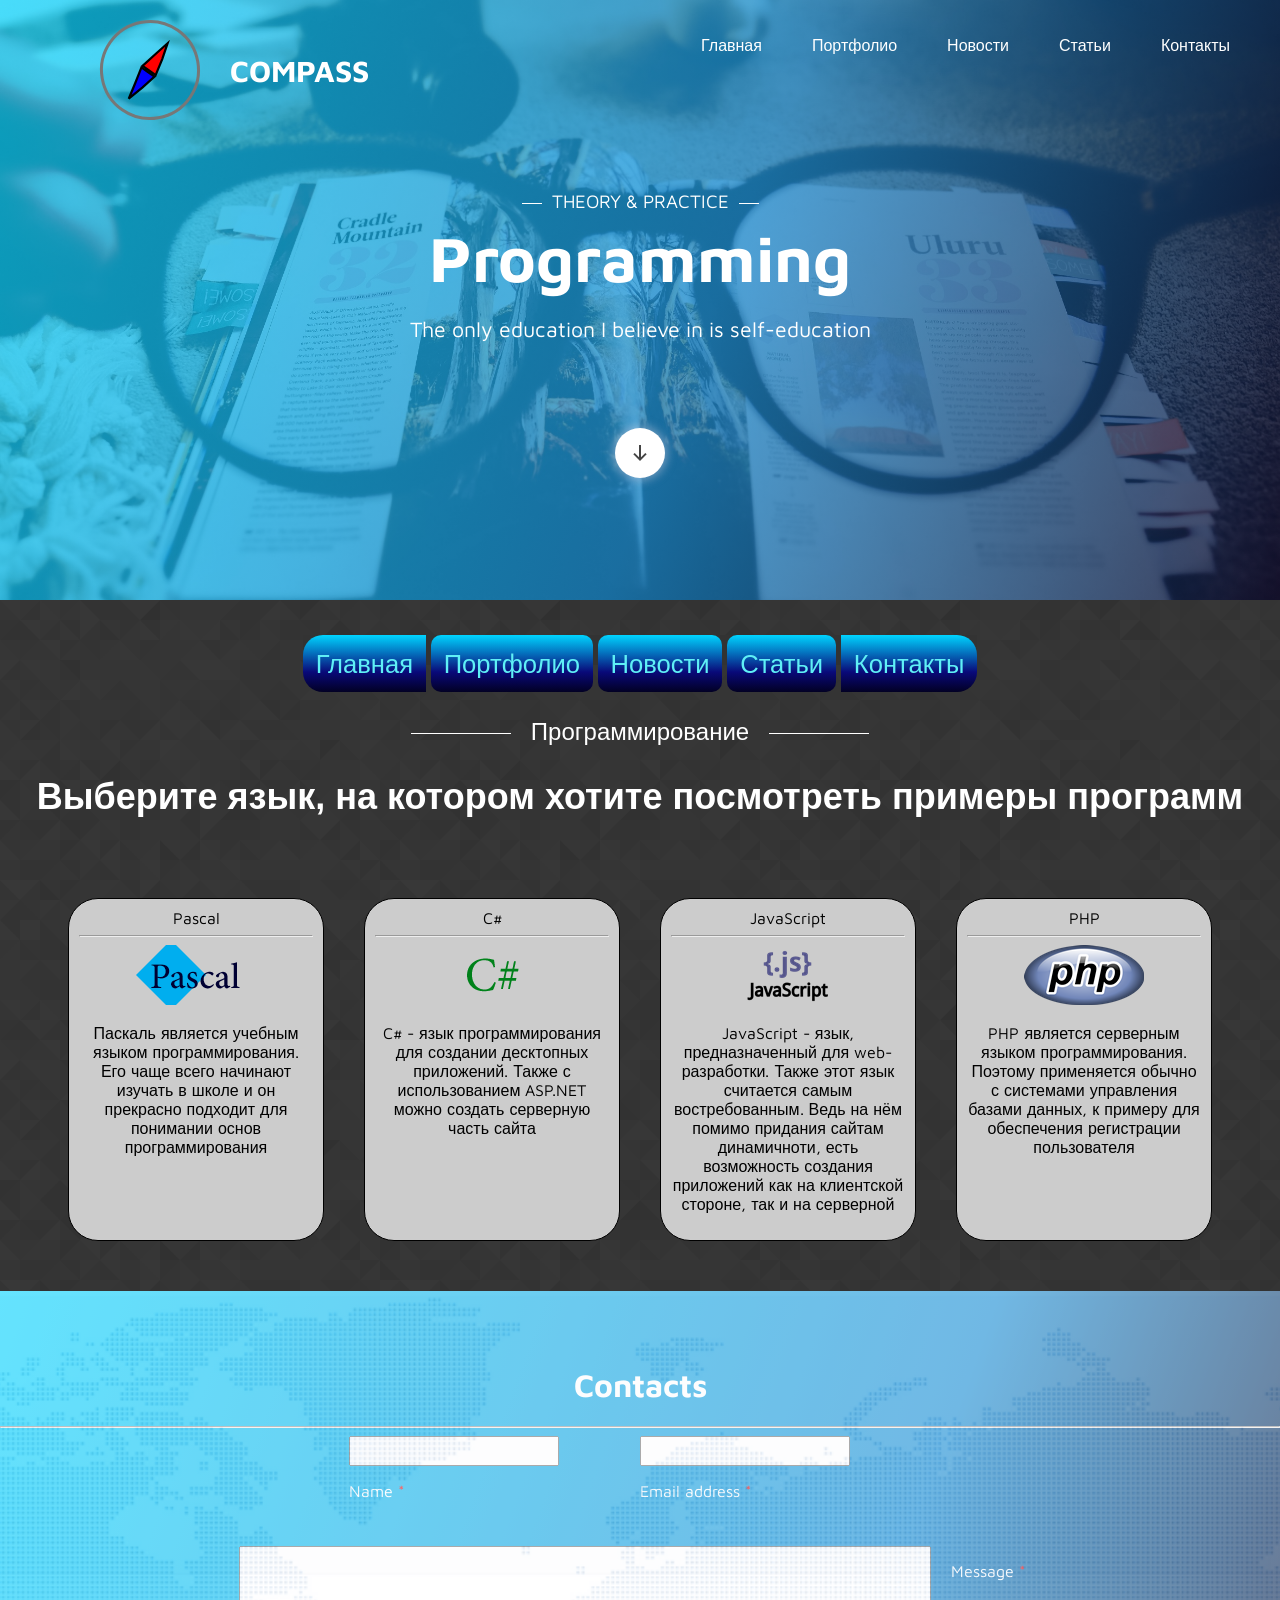
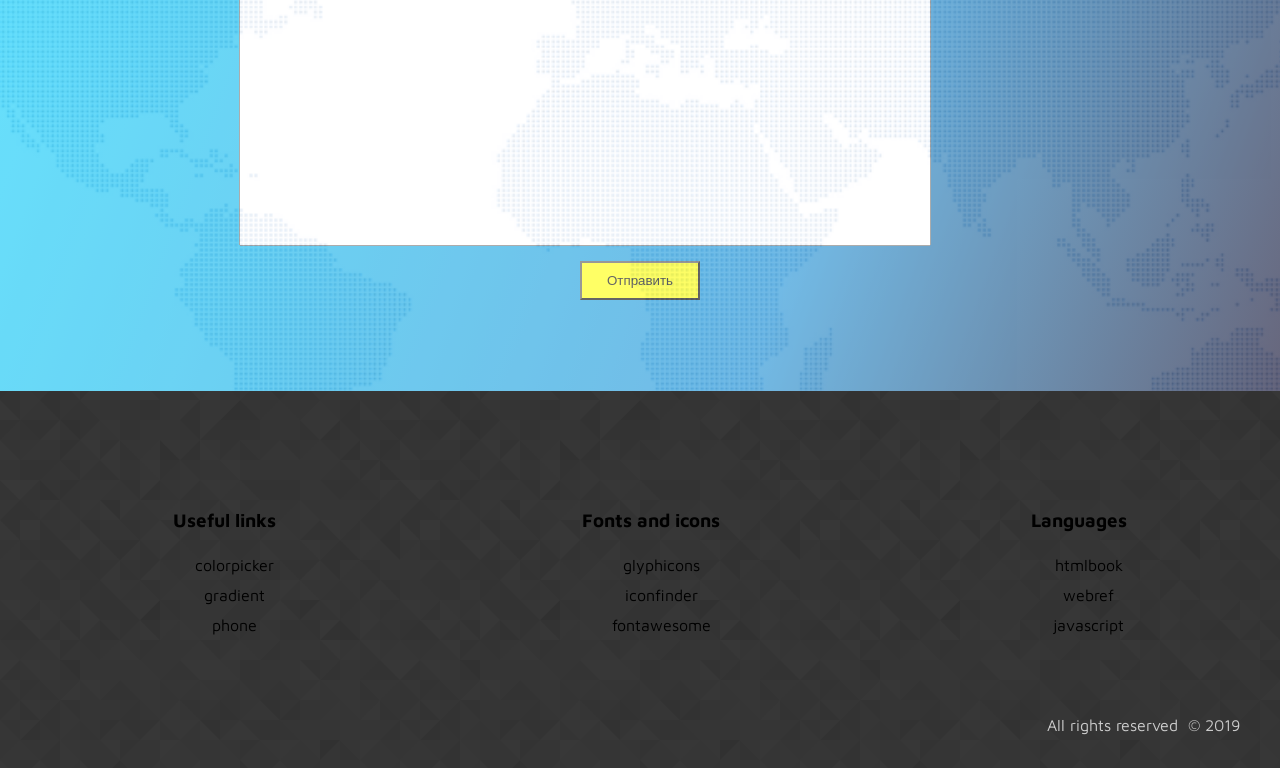
==== index.html @ 2bb732b9 "msg" ====
<!DOCTYPE html>
<html lang="ru">
<head>
    <meta charset="UTF-8">
    <title>Программирование</title>
	<meta http-equiv="X-UA-Compatible" content="IE=edge">
	<meta name="viewport" content="width=device-width">
	
	<link href="https://fonts.googleapis.com/css?family=Maven+Pro:400,500,700,900" rel="stylesheet">
	
	<link rel="shortcut icon" href="imgs/mycomputer.png" type="image/png">
    
	<link rel="stylesheet" href="styles/style.css" type="text/css">	
	<link rel="stylesheet" href="styles/header.css">   
  
</head>

<body>

<div class="headerimg">					
			<div class="headerimg-overlay"></div>		
			<header class="header1">
				<div class="misocial">
					<svg id="compas" xmlns="http://www.w3.org/2000/svg" xml:space="preserve" 
						width="100px" height="100px" version="1.1" 
						style="shape-rendering:geometricPrecision; text-rendering:geometricPrecision; 
						image-rendering:optimizeQuality; fill-rule:evenodd; clip-rule:evenodd"
						viewBox="0 0 100 90"
						 xmlns:xlink="http://www.w3.org/1999/xlink">
						 <defs>
						  <style type="text/css">
						   <![CDATA[
							.str0 {stroke:black;stroke-width:2.36222}
							.fil1 {fill:blue}
							.fil0 {fill:red}
						   ]]>
						  </style>
						 </defs>
						 <g id="Слой_x0020_1">
						  <metadata id="CorelCorpID_0Corel-Layer"/>
						  <polygon class="fil0 str0" points="49,11 54,28 58,46 49,46 41,46 45,28 "/>
						  <polygon class="fil1 str0" points="49,83 45,65 41,48 49,48 58,48 54,65 "/>
						 </g>
					</svg>
					<p>COMPASS</p>
				</div>	

				<div class="menu">							
						<ul>
							<li><a href="#" class="menu-link">Главная</a></li>
							<li><a href="#" class="menu-link">Портфолио</a></li>
							<li><a href="#" class="menu-link">Новости</a></li>
							<li><a href="#" class="menu-link">Статьи</a></li>
							<li><a href="#" class="menu-link">Контакты</a></li>						
						</ul>					
				</div>
			</header>	
			<div class="headerimg-text">
				<span>THEORY & PRACTICE</span>
				<h1>Programming</h1>
				<p>The only education I believe in is self-education</p>
			</div>
			<a href="#" class="headerimg-arrow">
				<div class="arrow-down">
					<svg xmlns="http://www.w3.org/2000/svg" xmlns:xlink="http://www.w3.org/1999/xlink" 
						x="0px" y="0px" width="16px" height="16px" viewBox="0 0 16 16">
						<g><polygon fill="#444444" points="14.7,9.3 13.3,7.9 9,12.2 9,0 7,0 7,12.2 2.7,7.9 1.3,9.3 8,16 "/></g>
					</svg>
				</div>
			</a>		
</div>	
	
<header class="header2">
    <input type="checkbox" id="menu-checkbox" />
    <nav role="navigation">
      <label for="menu-checkbox" class="toggle-button" data-open="Menu" data-close="Close" onclick></label>
      <ul class="main-menu">
        <li><a href="#" id="first">Главная</a></li>
        <li><a href="#">Портфолио</a></li>
        <li><a href="#">Новости</a></li>
        <li><a href="#">Статьи</a></li>
        <li><a href="#" id="last">Контакты</a></li>
      </ul>
    </nav>
</header>

<br>

<div class="sel_plan">		
	<span>Программирование</span><br>
	<h2>Выберите язык, на котором хотите посмотреть примеры программ</h2>
</div>

<div id="lang_pr">		
	<div class="col4">Pascal<hr>
		<img src = "imgs/pascal.png"/>
		<p>Паскаль является учебным языком программирования. 
		Его чаще всего начинают изучать в школе и он 
		прекрасно подходит для понимании основ программирования</p>			
	</div>
	<div class="col4">C#<hr>
		<img src = "imgs/csharp.png"/>
		<p>C# - язык программирования для создании десктопных приложений. 
		Также с использованием ASP.NET можно создать серверную часть сайта</p>	
	</div>
	<div class="col4 js">JavaScript<hr>
		<img src = "imgs/javascript.png"/>
		<p>JavaScript - язык, предназначенный для web-разработки. Также этот язык
		считается самым востребованным. Ведь на нём помимо придания сайтам динамичноти,
		есть возможность создания приложений как на клиентской стороне, так и на серверной</p>	
	</div>			
	<div class="col4">PHP<hr>
		<img src = "imgs/php.png"/>
		<p>PHP является серверным языком программирования. Поэтому применяется обычно с
		системами управления базами данных, к примеру для обеспечения регистрации пользователя</p>	
	</div>	
</div>

<div class="main">
		<div class="gradient_upfooter">
			<br><br><br><h1 style="text-align: center;">Contacts</h1>
			<hr>
			<div class="form">
				<form name="form_reverse" method="post">
					<input type="hidden" name="project_name" value="Программирование">
					<input type="hidden" name="admin_email" value="gabdulkhanov.lenar@mail.ru">
					<input type="hidden" name="form_subject" value="Техподдержка от сайта">				
				
					<div class="contact">
						<div id="byname"><input type="text" name="name" required>
						<p>Name <span class="red">*</span></p></div>
						<div id="byaddress"><input type="text" name="email" required>
						<p>Email address <span class="red">*</span></p></div>
					</div>	
					<div class="txt">								
						<textarea id="msg" name="message" required></textarea><br>
						<p>Message <span class="red">*</span></p>	
					</div>
					<div class="submit">
						<input type="submit" value="Отправить">						
					</div>
				</form>
			</div>
		</div>			
</div>	

<footer>		
	<div class="footer_wrap">			
			<div class="col3">
				<h3>Useful links</h3>
				<ul class="menu_footer">
					<li><a href="http://colorpicker.me">colorpicker</a></li>
					<li><a href="https://cssgradient.io">gradient</a></li>
					<li><a href="https://www.toptal.com/designers/subtlepatterns/">phone</a></li>						
				</ul>
			</div>
			<div class="col3">
				<h3>Fonts and icons</h3>
				<ul class="menu_footer">
					<li><a href="https://www.glyphicons.com">glyphicons</a></li>
					<li><a href="https://www.iconfinder.com">iconfinder</a></li>						
					<li><a href="http://fontawesome.ru">fontawesome</a></li>
				</ul>
			</div>
			<div class="col3">
				<h3>Languages</h3>
				<ul class="menu_footer">
					<li><a href="http://htmlbook.ru">htmlbook</a></li>
					<li><a href="https://webref.ru">webref</a></li>
					<li><a href="https://learn.javascript.ru">javascript</a></li>
				</ul>
			</div>	
			<div class="copyright">				
					<p>All rights reserved &nbsp;&copy;&nbsp;2019</p>				
			</div>	<br>	
	</div>			
</footer>

<script src="https://code.jquery.com/jquery-1.11.3.min.js"></script>

<script>
	$(function(){
		$('.headerimg-arrow').on('click', function(e){
		  $('html,body').stop().animate({ scrollTop: $('.sel_plan').offset().top }, 2000);
		  e.preventDefault();
		});		
	});
</script>
<script src="scripts/script.js"></script>		
	
</body>
</html>
---- styles/style.css ----
body {
	background: url('../imgs/fon.png') repeat;
}

.main > p, .main > ul, .snoska > cite, .snoska2 > cite {
	font-size: 1.2em;
	text-indent: 1.2em;
	text-align: justify;
}

.gradient_upfooter{
	position: absolute;
	left: 0;
	top: 0;
	width: 100%;
	height: 100%;
	opacity: 0.6;
	z-index: 0;	
	background: linear-gradient(160deg, rgba(2,0,36,1) 0%, rgba(21,141,213,1) 35%, rgba(0,212,255,1) 100%);	
	background: -webkit-linear-gradient(160deg, rgba(2,0,36,1) 0%, rgba(21,141,213,1) 35%, rgba(0,212,255,1) 100%);
	background: -moz-linear-gradient(160deg, rgba(2,0,36,1) 0%, rgba(21,141,213,1) 35%, rgba(0,212,255,1) 100%);
	background: -ms-linear-gradient(160deg, rgba(2,0,36,1) 0%, rgba(21,141,213,1) 35%, rgba(0,212,255,1) 100%);		
}

.sel_plan {
	color: #fff;
	font-family: 'Monotype Corsiva', Arial, sans-serif;
	font-size: 18pt;
	text-align: center;	
}
.sel_plan > span:before {
	content: "";
	display: inline-block;
	vertical-align: middle;
	height: 1px;
	width: 100px;
	background-color: #fff;
	margin-right: 20px;
}
.sel_plan > span:after {
	content: "";
	display: inline-block;
	vertical-align: middle;
	height: 1px;
	width: 100px;
	background-color: #fff;
	margin-left: 20px;
}

footer > .footer_wrap {	
	min-height: 100px;	
	background-color: transparent;	
	position: relative;	
	text-align: right;		
}

.footer_wrap p {
	margin-top: 60px;
	margin-right: 40px;	
}

.menu_footer {
	list-style: none;
}
.footer_wrap a {
	color: #000;
	line-height: 30px;
	text-decoration: none;
}
.footer_wrap a:hover {
	color: #f00;	
}
.footer_wrap a:active {
	color: #d00;
	text-decoration: none;
}

.col3 {
	text-align: center;
	width: 33%;
	min-height: 80px;
	display: inline-block;
	margin-top: 100px;
}
.col3 h3 {
	margin-left: 20px;
}

.col4:hover {
	box-shadow: 0px 0px 8px 3px rgba(255,255,255,0.5);
}
.copyright {
	color: #ccc;
}

.red {
	color: red;
}

.submit {
		text-align: center;
		padding: 15px;
		margin-bottom: 20px;
	}

input[type="submit"] {		
	padding: 10px 25px;
	background-color: #ff0;
	color: #000;	
}

	
@media screen and (min-width: 700px) { 
	.contact {
		display: flex;
		justify-content: center;
		align-items: center;
		margin-bottom: 30px;
	}
	.form {
		margin: 0 auto;	
		width: 80%;	
	}
	input[type="text"] {
		width: 72%;
		height: 30px;
		font-size: 20px;
		margin-right: 30px;	
	}
	input[type="text"]:nth-child(3) {
		margin-left: 100px;
	}
	#msg {
		width: 68.5%;
		height: 300px;	
		font-size: 20px;	
	}
	.txt {
		display: flex;
		justify-content: center;
		align-items: flex-start;
		margin-right: 15px;
	}
	.txt p {
		margin-left: 20px;
	}	
}
@media screen and (max-width: 700px) {
	.main {
		text-align: center;		
	}
	#msg {
		width: 60%;
		height: 200px;	
		font-size: 16px;	
	}
	input[type="text"] {
		width: 60%;
		height: 26px;
		font-size: 16px;		
	}
}

@media screen and (max-width: 945px) {

	.col3 {
		text-align: center;
		width: 100%;
		min-height: 80px;		
		margin-top: 100px;
	}
}

@media screen and (min-width: 840px) {
	.main {			
		color: #fff;
		display: flex;			
		align-items: center;
		min-height: 700px;	
		background: url('../imgs/upFooter.PNG') no-repeat center;
		background-size: cover;
		position: relative;	
	}
	#lang_pr {
		background-color: transparent;
		display: flex;	
		justify-content: center;		
		align-items: justify;
	}
	.col4 {
		background-color: #ccc;	
		text-align: center;
		width: 20%;
		min-height: 80px;
		margin: 50px 20px;
		border: 1px solid black;		
		padding: 10px;
		border-radius: 30px;
	}
}

@media screen and (max-width: 840px) {
	.main {			
		color: #fff;		
		min-height: 700px;	
		background: url('../imgs/upFooter.PNG') no-repeat center;
		background-size: cover;
		position: relative;	
	}

	#lang_pr {
		background-color: transparent;
		display: block;
		width: 100%;
		min-height: 830px;		
	}
	
	.col4 {
		background-color: #ccc;	
		text-align: center;
		display: inline-block;
		float: left;
		width: 40%;
		min-height: 120px;
		margin: 50px 10px;
		border: 1px solid black;		
		padding: 10px;
		border-radius: 30px;
	}
	.js {
		clear: both;
	}	
}

@media screen and (max-width: 600px) {
	.main {			
		color: #fff;		
		min-height: 650px;	
		background: url('../imgs/upFooter.PNG') no-repeat center;
		background-size: cover;
		position: relative;	
	}

	#lang_pr {
		background-color: transparent;	
		display: block;
		width: 100%;
		min-height: 1600px;		
	}
	
	.col4 {
		background-color: #ccc;	
		text-align: center;
		display: inline-block;
		float: left;
		width: 80%;
		min-height: 80px;
		margin: 50px 20px;
		border: 1px solid black;		
		border-radius: 30px;
		padding: 10px;
	}	
}
---- styles/header.css ----
*, *:before, *:after {
	box-sizing: border-box;
}
body {
	margin: 0;
	font-family: 'Maven Pro', Arial, sans-serif;
}
textarea {
	resize: none;
}

@media screen and (min-width: 1100px) {

	.header1 {	
		display: flex;	
		justify-content: flex-end;
		height: 10vh;
		align-items: center;	
		width: 100%;
		position: relative;
		z-index: 1;		
	}

	.misocial {		
		font-size: 30px;  
		color: rgb(255, 255, 255);
		font-weight: bold;	
		display: flex;
		align-items: center;
		position: absolute;	 
		left: 100px;
		top: 20px;		
	}	
	.headerimg-text {		
		position: relative;	
		margin-top: 100px;
		text-align: center;
		z-index: 2;
	}
	.menu {
		width: 100%;
		display: flex;
		justify-content: flex-end;
	}
	.menu ul {
		display: flex;	
		list-style: none;
		margin-right: 0px;
	}
	.menu li {	
		margin-right: 50px;
	}		
}

@media screen and (max-width: 1100px) {		
	.header1 {		
		display: block;	
		min-height: 100px;		
		width: 100%;
		position: relative;
		z-index: 1;				
	}
	.misocial {		
		font-size: 30px;  
		color: rgb(255, 255, 255);
		font-weight: bold;			
		position: relative; 		
		left: 100px;		
	}
	.misocial p {
		position: absolute;		
		display: inline-block;
		margin-left: -60px;
	}
	.headerimg-text {		
		position: relative;	
		margin-top: 50px;
		text-align: center;
		z-index: 2;
	}
	.menu {
		width: 100%;		
		text-align: center;				
	}
	.menu ul {
		list-style: none;
	}

}


.menu-link {
	color: #fff;
	text-decoration: none;
}

.menu-link:hover {
	color: #f37809;	
}


.headerimg {
	color: #fff;		
	min-height: 600px;		
	background: url('../imgs/phone.jpg') no-repeat center;
	background-size: cover;
	position: relative;
}

#compas {
	border: 3px solid #777;
	border-radius: 50%;	
	margin-right: 30px;
	transform: rotate(35deg);
}

.headerimg-overlay {
	position: absolute;
	left: 0;
	top: 0;
	width: 100%;
	min-height: 600px;
	opacity: 0.7;
	z-index: 0;	
	background: linear-gradient(160deg, rgba(2,0,36,1) 0%, rgba(21,141,213,1) 45%, rgba(0,212,255,1) 100%);	
	background: -webkit-linear-gradient(160deg, rgba(2,0,36,1) 0%, rgba(21,141,213,1) 45%, rgba(0,212,255,1) 100%);
	background: -moz-linear-gradient(160deg, rgba(2,0,36,1) 0%, rgba(21,141,213,1) 45%, rgba(0,212,255,1) 100%);
	background: -ms-linear-gradient(160deg, rgba(2,0,36,1) 0%, rgba(21,141,213,1) 45%, rgba(0,212,255,1) 100%);
}

.headerimg-text h1 {	
	margin: 0.5rem;
	font-size: 4rem;
}
.headerimg-text p {
	font-size: 16pt;
}
.headerimg-text span {
	display: inline-block;
	font-size: 14pt;
}
.headerimg-text span::after {
	content: '';
	width: 20px;
	height: 1px;
	background-color: #fff;
	display: inline-block;
	vertical-align: middle;
	margin-left: 10px;
}
.headerimg-text span::before {
	content: '';
	width: 20px;
	height: 1px;
	background-color: #fff;
	display: inline-block;
	vertical-align: middle;
	margin-right: 10px;
}

.headerimg-arrow {
	position: relative;
	z-index: 2;
	height: 20vh;
	display: flex;
	flex-direction: column;
	justify-content: center;
	align-items: center;
}
.arrow-down {
	width: 50px;
	height: 50px;
	display: flex;	
	justify-content: center;
	align-items: center;	
	border-radius: 50%;
	background-color: #fff;
	box-shadow: 0px 0px 10px 2.31px rgba(204,204,223,0.5);
}
.arrow-down:hover {
	box-shadow: 0px 0px 20px 2.31px rgba(204,204,223,0.5);
}


/* Menu  */
.header2 {
 	display: flex;	
	justify-content: center;
	min-height: 100px;
	align-items: center;	
	width: 100%;
	position: relative;
	z-index: 1;	
 }

#menu-checkbox {
  /* чекбокс скрыт */
  display: none;
  
}
.main-menu {
  /* пункты меню скрыты */
  display: none;
  padding: 0;
  margin: 0;   
}
.main-menu li {
  /* пункты меню расположены вертикально */
  /* каждый имеет ширину 100% */
  font-size: 2em;
  display: block;
  min-width: 90px; 
  transition: 0.5s;
}
.main-menu li:hover {
	transform: scale(1.1);
}

.main-menu a {
  /* немного стилизуем ссылки */
  display: block;
  text-align: center;  
  color: #fff;
  border-radius: 10px;
  padding: .5em;
  text-decoration: none;  
   background: linear-gradient(90deg, rgba(2,0,36,1) 0%, rgba(9,9,121,1) 35%, rgba(0,212,255,1) 100%);
  background: -webkit-linear-gradient(90deg, rgba(2,0,36,1) 0%, rgba(9,9,121,1) 35%, rgba(0,212,255,1) 100%);	
  background: -moz-linear-gradient(90deg, rgba(2,0,36,1) 0%, rgba(9,9,121,1) 35%, rgba(0,212,255,1) 100%);
  background: -ms-linear-gradient(90deg, rgba(2,0,36,1) 0%, rgba(9,9,121,1) 35%, rgba(0,212,255,1) 100%);
}
.main-menu a:hover {
  color: #f89506;
}

.toggle-button {
  text-align: center;
  display: block; 
  cursor: pointer;
  font-size: 2em;
  background-color: #ccc;
  color: #333;
  border-radius: 10px;
  -webkit-border-radius: 10px;
  -moz-border-radius: 10px;
}
.toggle-button:after {
  /* получаем данные из атрибута data-open в html */
  content: attr(data-open);
  display: block;
  margin: 10px 0;
  padding: 10px 30px;
}
#menu-checkbox:checked + nav[role="navigation"] .main-menu {
  /* когда чекбокс активен меню становится видимым */
  display: block;
}
#menu-checkbox:checked + nav[role="navigation"] .toggle-button:after {
  content: attr(data-close);
}


@media screen and (min-width: 780px) {
    .toggle-button {
      /* label скрыт */
      display: none;
    }
    .main-menu {
      display: block;
      margin: 0 auto;
      background-color: #333;
      height: 30px;   	 
    }
    .main-menu li {
      /* теги <li> расположены в ряд */      
      text-align: center;
      display: inline-block;         
    }
    #first {
	border-radius: 20px 0 0 20px;
	-webkit-border-radius: 20px 0 0 20px;
	-moz-border-radius: 20px 0 0 20px;
	}
	#last {
		border-radius: 0 20px 20px 0;
		-webkit-border-radius: 0 20px 20px 0;
		-moz-border-radius: 0 20px 20px 0;
	}
    .main-menu a {
      display: inline-block;      
      font-size: .8em;
      background-color: #333;
      text-decoration: none;
      color: #5ff0f6;
      text-transform: capitalize;
      border-bottom: 0;
    }
 }
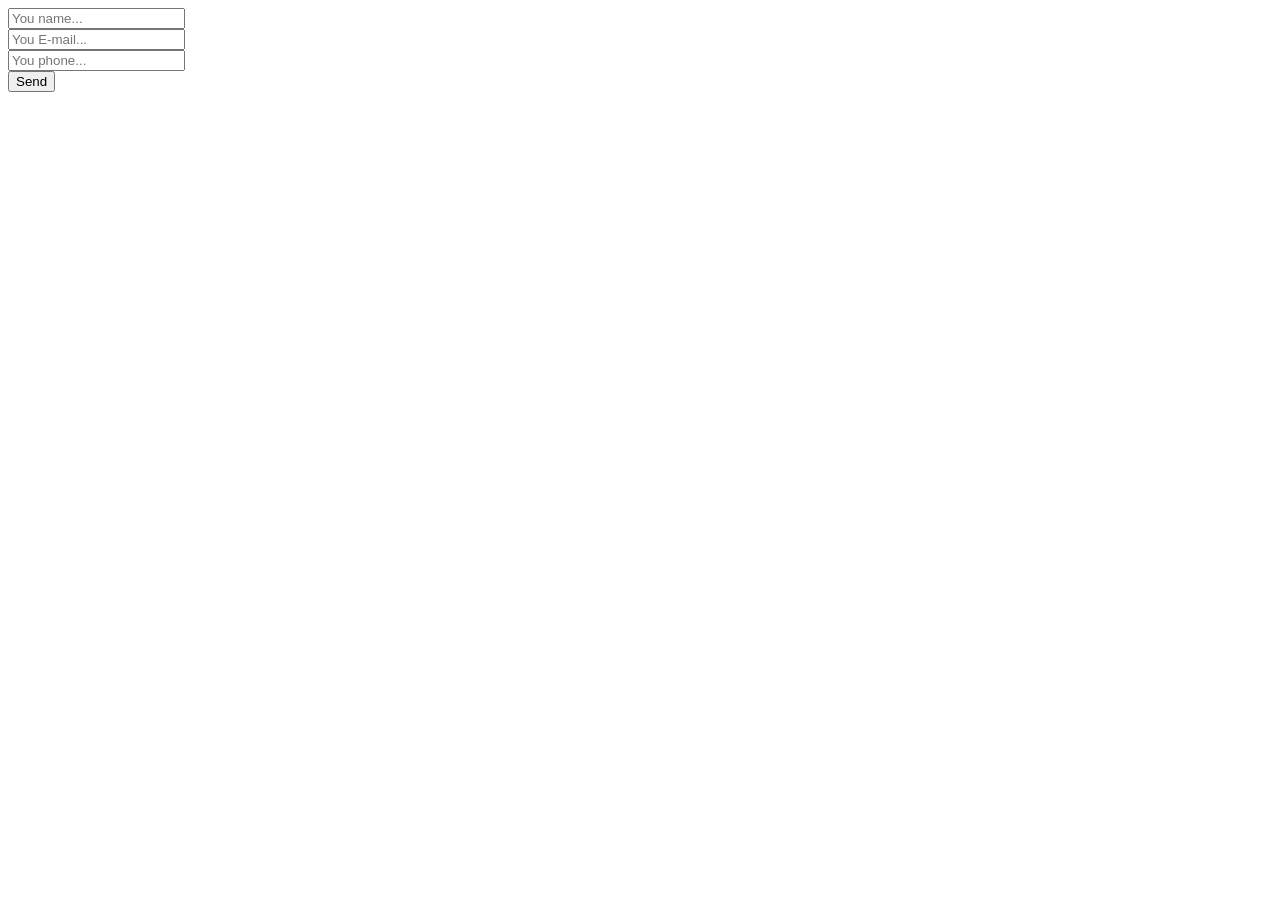
==== commit 6a755214: "testing" ====
--- a/index.html
+++ b/index.html
@@ -1,192 +1,28 @@
 <!DOCTYPE html>
-<html lang="ru">
+<html lang="en">
 <head>
-    <meta charset="UTF-8">
-    <title>Программирование</title>
-	<meta http-equiv="X-UA-Compatible" content="IE=edge">
-	<meta name="viewport" content="width=device-width">
-	
-	<link href="https://fonts.googleapis.com/css?family=Maven+Pro:400,500,700,900" rel="stylesheet">
-	
-	<link rel="shortcut icon" href="imgs/mycomputer.png" type="image/png">
-    
-	<link rel="stylesheet" href="styles/style.css" type="text/css">	
-	<link rel="stylesheet" href="styles/header.css">   
-  
+	<meta charset="UTF-8">
+	<title>uniMail</title>
 </head>
-
 <body>
 
-<div class="headerimg">					
-			<div class="headerimg-overlay"></div>		
-			<header class="header1">
-				<div class="misocial">
-					<svg id="compas" xmlns="http://www.w3.org/2000/svg" xml:space="preserve" 
-						width="100px" height="100px" version="1.1" 
-						style="shape-rendering:geometricPrecision; text-rendering:geometricPrecision; 
-						image-rendering:optimizeQuality; fill-rule:evenodd; clip-rule:evenodd"
-						viewBox="0 0 100 90"
-						 xmlns:xlink="http://www.w3.org/1999/xlink">
-						 <defs>
-						  <style type="text/css">
-						   <![CDATA[
-							.str0 {stroke:black;stroke-width:2.36222}
-							.fil1 {fill:blue}
-							.fil0 {fill:red}
-						   ]]>
-						  </style>
-						 </defs>
-						 <g id="Слой_x0020_1">
-						  <metadata id="CorelCorpID_0Corel-Layer"/>
-						  <polygon class="fil0 str0" points="49,11 54,28 58,46 49,46 41,46 45,28 "/>
-						  <polygon class="fil1 str0" points="49,83 45,65 41,48 49,48 58,48 54,65 "/>
-						 </g>
-					</svg>
-					<p>COMPASS</p>
-				</div>	
+	<form>
 
-				<div class="menu">							
-						<ul>
-							<li><a href="#" class="menu-link">Главная</a></li>
-							<li><a href="#" class="menu-link">Портфолио</a></li>
-							<li><a href="#" class="menu-link">Новости</a></li>
-							<li><a href="#" class="menu-link">Статьи</a></li>
-							<li><a href="#" class="menu-link">Контакты</a></li>						
-						</ul>					
-				</div>
-			</header>	
-			<div class="headerimg-text">
-				<span>THEORY & PRACTICE</span>
-				<h1>Programming</h1>
-				<p>The only education I believe in is self-education</p>
-			</div>
-			<a href="#" class="headerimg-arrow">
-				<div class="arrow-down">
-					<svg xmlns="http://www.w3.org/2000/svg" xmlns:xlink="http://www.w3.org/1999/xlink" 
-						x="0px" y="0px" width="16px" height="16px" viewBox="0 0 16 16">
-						<g><polygon fill="#444444" points="14.7,9.3 13.3,7.9 9,12.2 9,0 7,0 7,12.2 2.7,7.9 1.3,9.3 8,16 "/></g>
-					</svg>
-				</div>
-			</a>		
-</div>	
+		<!-- Hidden Required Fields -->
+		<input type="hidden" name="project_name" value="Мусоровоз">
+		<input type="hidden" name="admin_email" value="gabdulkhanov.lenar@mail.ru">
+		<input type="hidden" name="form_subject" value="Вывоз мусора">
+		<!-- END Hidden Required Fields -->
+
+		<input type="text" name="Name" placeholder="You name..." required><br>
+		<input type="text" name="E-mail" placeholder="You E-mail..." required><br>
+		<input type="text" name="Phone" placeholder="You phone..."><br>
+		<button>Send</button>
+
+	</form>
 	
-<header class="header2">
-    <input type="checkbox" id="menu-checkbox" />
-    <nav role="navigation">
-      <label for="menu-checkbox" class="toggle-button" data-open="Menu" data-close="Close" onclick></label>
-      <ul class="main-menu">
-        <li><a href="#" id="first">Главная</a></li>
-        <li><a href="#">Портфолио</a></li>
-        <li><a href="#">Новости</a></li>
-        <li><a href="#">Статьи</a></li>
-        <li><a href="#" id="last">Контакты</a></li>
-      </ul>
-    </nav>
-</header>
+	<script src="https://code.jquery.com/jquery-1.11.3.min.js"></script>
+	<script src="script.js"></script>
 
-<br>
-
-<div class="sel_plan">		
-	<span>Программирование</span><br>
-	<h2>Выберите язык, на котором хотите посмотреть примеры программ</h2>
-</div>
-
-<div id="lang_pr">		
-	<div class="col4">Pascal<hr>
-		<img src = "imgs/pascal.png"/>
-		<p>Паскаль является учебным языком программирования. 
-		Его чаще всего начинают изучать в школе и он 
-		прекрасно подходит для понимании основ программирования</p>			
-	</div>
-	<div class="col4">C#<hr>
-		<img src = "imgs/csharp.png"/>
-		<p>C# - язык программирования для создании десктопных приложений. 
-		Также с использованием ASP.NET можно создать серверную часть сайта</p>	
-	</div>
-	<div class="col4 js">JavaScript<hr>
-		<img src = "imgs/javascript.png"/>
-		<p>JavaScript - язык, предназначенный для web-разработки. Также этот язык
-		считается самым востребованным. Ведь на нём помимо придания сайтам динамичноти,
-		есть возможность создания приложений как на клиентской стороне, так и на серверной</p>	
-	</div>			
-	<div class="col4">PHP<hr>
-		<img src = "imgs/php.png"/>
-		<p>PHP является серверным языком программирования. Поэтому применяется обычно с
-		системами управления базами данных, к примеру для обеспечения регистрации пользователя</p>	
-	</div>	
-</div>
-
-<div class="main">
-		<div class="gradient_upfooter">
-			<br><br><br><h1 style="text-align: center;">Contacts</h1>
-			<hr>
-			<div class="form">
-				<form name="form_reverse" method="post">
-					<input type="hidden" name="project_name" value="Программирование">
-					<input type="hidden" name="admin_email" value="gabdulkhanov.lenar@mail.ru">
-					<input type="hidden" name="form_subject" value="Техподдержка от сайта">				
-				
-					<div class="contact">
-						<div id="byname"><input type="text" name="name" required>
-						<p>Name <span class="red">*</span></p></div>
-						<div id="byaddress"><input type="text" name="email" required>
-						<p>Email address <span class="red">*</span></p></div>
-					</div>	
-					<div class="txt">								
-						<textarea id="msg" name="message" required></textarea><br>
-						<p>Message <span class="red">*</span></p>	
-					</div>
-					<div class="submit">
-						<input type="submit" value="Отправить">						
-					</div>
-				</form>
-			</div>
-		</div>			
-</div>	
-
-<footer>		
-	<div class="footer_wrap">			
-			<div class="col3">
-				<h3>Useful links</h3>
-				<ul class="menu_footer">
-					<li><a href="http://colorpicker.me">colorpicker</a></li>
-					<li><a href="https://cssgradient.io">gradient</a></li>
-					<li><a href="https://www.toptal.com/designers/subtlepatterns/">phone</a></li>						
-				</ul>
-			</div>
-			<div class="col3">
-				<h3>Fonts and icons</h3>
-				<ul class="menu_footer">
-					<li><a href="https://www.glyphicons.com">glyphicons</a></li>
-					<li><a href="https://www.iconfinder.com">iconfinder</a></li>						
-					<li><a href="http://fontawesome.ru">fontawesome</a></li>
-				</ul>
-			</div>
-			<div class="col3">
-				<h3>Languages</h3>
-				<ul class="menu_footer">
-					<li><a href="http://htmlbook.ru">htmlbook</a></li>
-					<li><a href="https://webref.ru">webref</a></li>
-					<li><a href="https://learn.javascript.ru">javascript</a></li>
-				</ul>
-			</div>	
-			<div class="copyright">				
-					<p>All rights reserved &nbsp;&copy;&nbsp;2019</p>				
-			</div>	<br>	
-	</div>			
-</footer>
-
-<script src="https://code.jquery.com/jquery-1.11.3.min.js"></script>
-
-<script>
-	$(function(){
-		$('.headerimg-arrow').on('click', function(e){
-		  $('html,body').stop().animate({ scrollTop: $('.sel_plan').offset().top }, 2000);
-		  e.preventDefault();
-		});		
-	});
-</script>
-<script src="scripts/script.js"></script>		
-	
 </body>
-</html>
+</html>
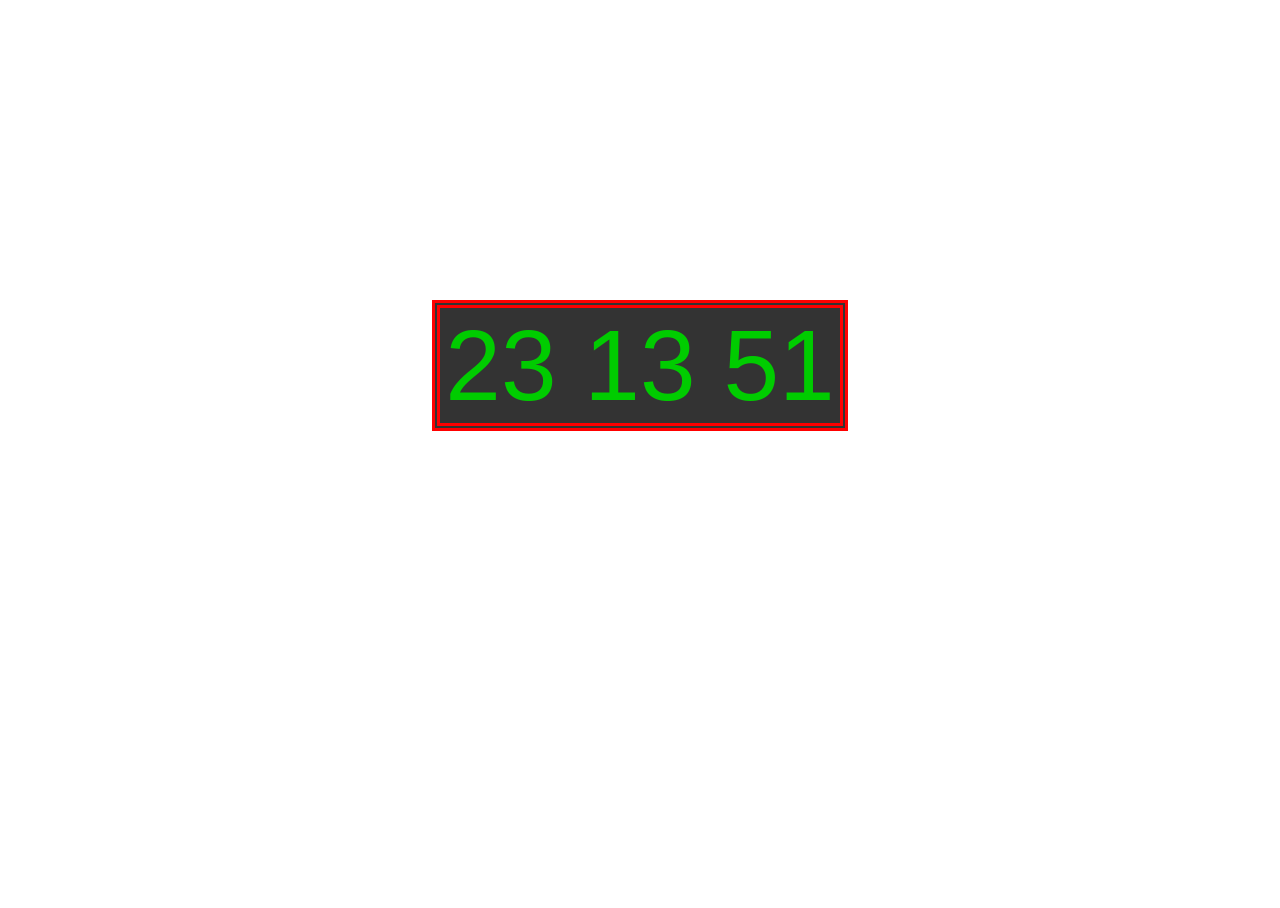
==== commit a7454633: "Data" ====
--- a/index.html
+++ b/index.html
@@ -1,28 +1,49 @@
 <!DOCTYPE html>
-<html lang="en">
+<html lang="ru">
 <head>
 	<meta charset="UTF-8">
-	<title>uniMail</title>
+	<title>Время</title>
 </head>
 <body>
 
-	<form>
+<div id="wrap">
+	<div id="time"></div>
+</div>
+	<style>
+		#wrap {					
+			height: 600px;						
+		}
+		#time {
+			font-family: Arial, sans-serif;
+			color: #0c0;
+			background-color: #333;
+			width: 400px;
+			border: 8px double red;
+			font-size: 100px;				
+			margin: 300px auto;
+			text-align: center;				
+		}
+	</style>
 
-		<!-- Hidden Required Fields -->
-		<input type="hidden" name="project_name" value="Мусоровоз">
-		<input type="hidden" name="admin_email" value="gabdulkhanov.lenar@mail.ru">
-		<input type="hidden" name="form_subject" value="Вывоз мусора">
-		<!-- END Hidden Required Fields -->
+	<script>
+			
+		var time = document.getElementById("time");
+		var k = 0;
+		setInterval(() => {
+			time.innerHTML = formatData(new Date(),k++);			
+		},1000);
 
-		<input type="text" name="Name" placeholder="You name..." required><br>
-		<input type="text" name="E-mail" placeholder="You E-mail..." required><br>
-		<input type="text" name="Phone" placeholder="You phone..."><br>
-		<button>Send</button>
+		function formatData(time, n) {
+			var h = time.getHours();
+			if (h < 10)  h = "0" + h;
+			var m = time.getMinutes();
+			if (m < 10)  m = "0" + m;
+			var s = time.getSeconds();
+			if (s < 10)  s = "0" + s;
+			if (n%2 === 1)	return h + ":" + m + ":" + s;
+			else return h + " " + m + " " + s;
+		}
 
-	</form>
-	
-	<script src="https://code.jquery.com/jquery-1.11.3.min.js"></script>
-	<script src="script.js"></script>
-
+	</script>
 </body>
 </html>
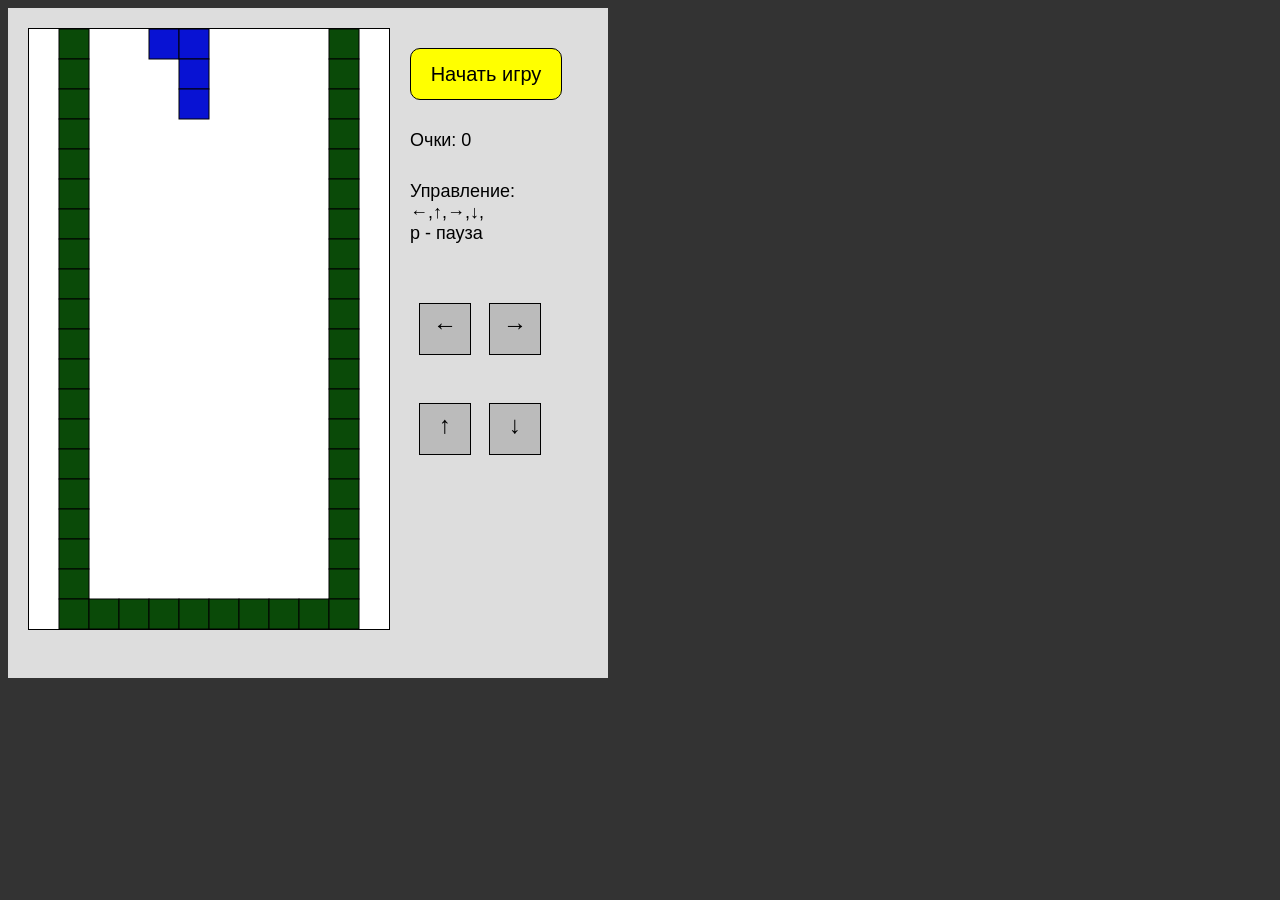
==== commit c1f8ba8b: "tetris" ====
--- a/index.html
+++ b/index.html
@@ -1,49 +1,43 @@
 <!DOCTYPE html>
-<html lang="ru">
+<html>
 <head>
-	<meta charset="UTF-8">
-	<title>Время</title>
+	<title>Tetris</title>
+	<meta charset="utf-8"/>	
+	<link rel="shortcut icon" href="logo.ico" type="image/x-icon"/>
+	<link rel="stylesheet" href="style.css"/>
 </head>
+
 <body>
-
-<div id="wrap">
-	<div id="time"></div>
-</div>
-	<style>
-		#wrap {					
-			height: 600px;						
-		}
-		#time {
-			font-family: Arial, sans-serif;
-			color: #0c0;
-			background-color: #333;
-			width: 400px;
-			border: 8px double red;
-			font-size: 100px;				
-			margin: 300px auto;
-			text-align: center;				
-		}
-	</style>
-
-	<script>
+	<div class="container">
+		<div class="container_header">
+			<canvas id="tetris">canvas не работает</canvas>	
 			
-		var time = document.getElementById("time");
-		var k = 0;
-		setInterval(() => {
-			time.innerHTML = formatData(new Date(),k++);			
-		},1000);
-
-		function formatData(time, n) {
-			var h = time.getHours();
-			if (h < 10)  h = "0" + h;
-			var m = time.getMinutes();
-			if (m < 10)  m = "0" + m;
-			var s = time.getSeconds();
-			if (s < 10)  s = "0" + s;
-			if (n%2 === 1)	return h + ":" + m + ":" + s;
-			else return h + " " + m + " " + s;
-		}
-
-	</script>
+			<div class="setting">
+				<div class="new_game" id="new_game">
+					Начать игру
+				</div>
+				<div class="level" id="level">
+					Очки: 0
+				</div>
+				<div class="control">
+					Управление: ←,↑,→,↓,<br> 
+					p - пауза
+				</div>
+				
+				<div class="buttons">
+					<div class="btn left" id="left">←</div>
+					<div class="btn right" id="right">→</div>
+					
+					<div class="btn up" id="up">↑</div>
+					<div class="btn down" id="down">↓</div>
+				</div>
+			</div>
+		</div>
+	</div>
+	<script src="js/model.js"></script>	
+	
+	<script src="js/controller.js"></script>
+	<script src="js/view.js"></script>	
+	
 </body>
 </html>
--- a/style.css
+++ b/style.css
@@ -0,0 +1,75 @@
+body {
+	background-color: #333;
+}
+.container {
+	width: 600px;
+	height: 670px;
+	background-color: #ddd;
+}
+
+.container_header{		
+	display: flex;	
+	padding: 20px;	
+}
+
+.new_game {
+	width: 150px;
+	height: 50px;
+	background-color: #ff0;
+	color: #000;
+	border: 1px solid black;
+	border-radius: 10px;
+	font: 20px sans-serif;
+	text-align: center;
+	line-height: 2.5;
+	cursor: pointer;
+}
+.new_game:hover {
+	background-color: #ee0;
+}
+
+.setting {
+	display: flex;	
+	flex-direction: column;	
+	padding: 20px;
+	
+}
+.level, .control {
+	margin-top: 30px;
+	font: 18px sans-serif;
+}
+
+.buttons  {
+	display: flex;
+	width: 150px;	
+	height: 200px;
+	flex-wrap: wrap;
+	margin-top: 50px;
+}
+.btn {
+	margin: 10px;
+	width: 50px;
+	height: 50px;
+	outline: 1px solid black;
+	background-color: #bbb;
+	text-align: center;
+	font: 24px Arial sans-serif;
+	line-height: 1.8;
+	font-weight: 900;
+	cursor: pointer;
+}
+.btn:hover {
+	background-color: #aaa;
+}
+
+
+
+
+
+
+
+
+
+
+
+
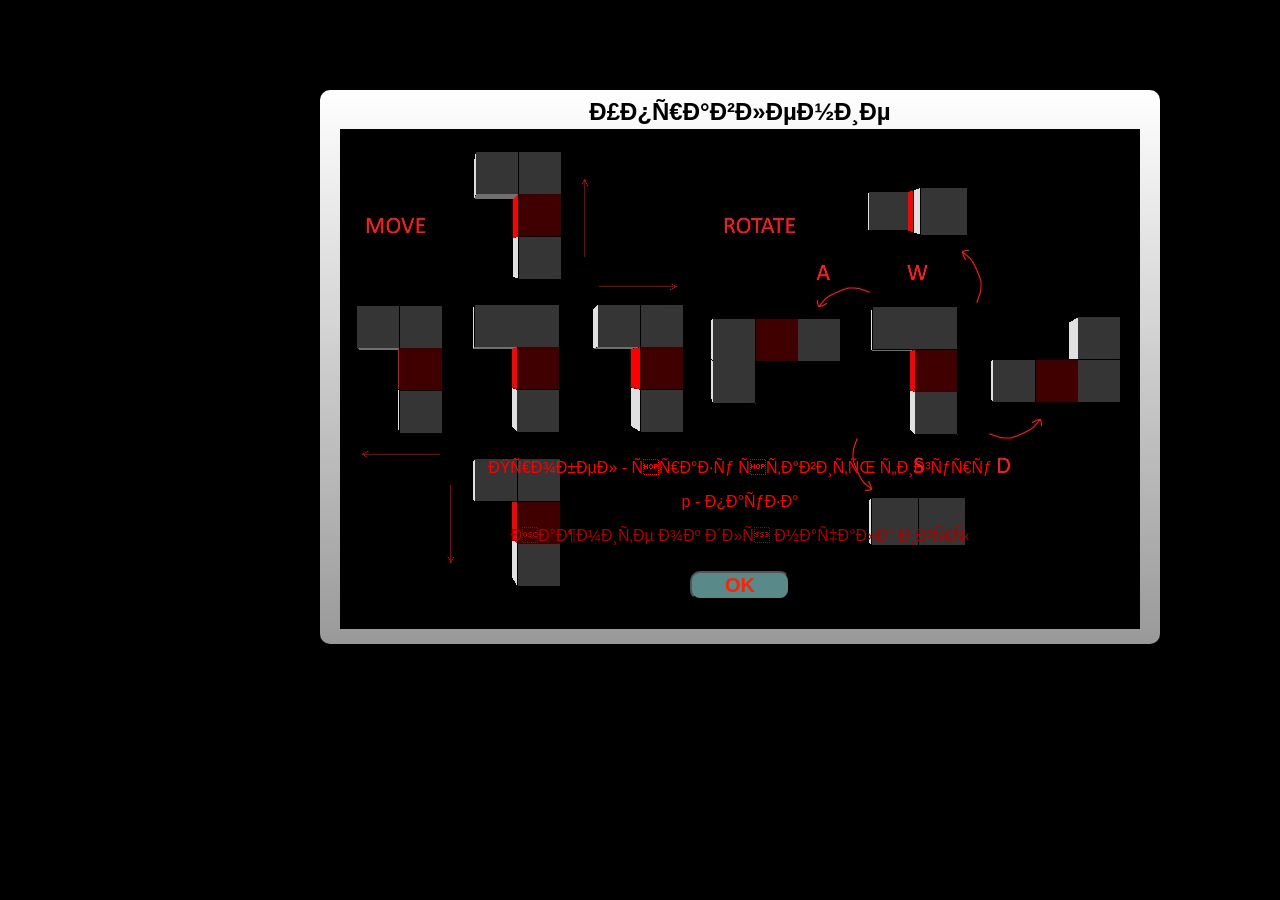
==== commit 0f9f98a8: "tetris3D" ====
--- a/index.html
+++ b/index.html
@@ -1,43 +1,26 @@
 <!DOCTYPE html>
 <html>
-<head>
-	<title>Tetris</title>
-	<meta charset="utf-8"/>	
-	<link rel="shortcut icon" href="logo.ico" type="image/x-icon"/>
-	<link rel="stylesheet" href="style.css"/>
-</head>
-
-<body>
-	<div class="container">
-		<div class="container_header">
-			<canvas id="tetris">canvas не работает</canvas>	
-			
-			<div class="setting">
-				<div class="new_game" id="new_game">
-					Начать игру
-				</div>
-				<div class="level" id="level">
-					Очки: 0
-				</div>
-				<div class="control">
-					Управление: ←,↑,→,↓,<br> 
-					p - пауза
-				</div>
-				
-				<div class="buttons">
-					<div class="btn left" id="left">←</div>
-					<div class="btn right" id="right">→</div>
-					
-					<div class="btn up" id="up">↑</div>
-					<div class="btn down" id="down">↓</div>
-				</div>
-			</div>
+	<head>		
+		<meta http-equiv="Content-Type" content="text/html; charset=utf-8"
+			  name="viewport" content="width=device-width, initial-scale=1">
+		<title>3D Tetris</title>
+		<link rel="stylesheet" type="text/css" href="style.css">
+		<script src="three.min.js"></script>
+		<script src="OrbitControls.js"></script>		
+	</head>
+	<body>					
+		<div id="openModal" class="modalDialog">				
+				<div class="innerModalDialog">			        
+			        <h2 class="controls">Управление</h2>
+			        <img src="img/modal_window.jpg" alt="control">
+					<div class="info">
+						<p class = "space">Пробел - сразу ставить фигуру</p>
+						<p class = "pause">p - пауза</p>
+						<p class = "start">Нажмите ок для начала игры</p>
+						<button id="ok" class="ok">OK</button>
+					</div>
+    			</div>
 		</div>
-	</div>
-	<script src="js/model.js"></script>	
-	
-	<script src="js/controller.js"></script>
-	<script src="js/view.js"></script>	
-	
-</body>
+		<script src="script.js"></script>		
+	</body>
 </html>
--- a/style.css
+++ b/style.css
@@ -1,65 +1,79 @@
 body {
-	background-color: #333;
+	margin: 0;
+	padding: 0;
+	background-color: #000;
+	overflow: hidden;
 }
-.container {
-	width: 600px;
-	height: 670px;
-	background-color: #ddd;
+.modalDialog {
+    position: fixed;
+    font-family: Arial, Helvetica, sans-serif;
+    top: 10%;    
+    left: 25%;
+    background: rgba(0,0,0,0.8);
+    z-index: 9;
+    -webkit-transition: opacity 400ms ease-in;
+    -moz-transition: opacity 400ms ease-in;
+    transition: opacity 400ms ease-in;
+    display: block;
+    pointer-events: auto;
+} 
+
+.innerModalDialog {
+    width: 800px;
+    min-height: 300px;
+	max-height: 100vh;  
+	text-align: center;
+    padding: 5px 20px 15px 20px;
+    border-radius: 10px;
+    background: #fff;
+    background: -moz-linear-gradient(#fff, #999);
+    background: -webkit-linear-gradient(#fff, #999);
+    background: -o-linear-gradient(#fff, #999);
+	position: relative;
+	display: flex;
+	flex-direction: column;
+	align-items: center;
 }
 
-.container_header{		
-	display: flex;	
-	padding: 20px;	
+img {
+	width: 100%;
 }
 
-.new_game {
-	width: 150px;
-	height: 50px;
-	background-color: #ff0;
-	color: #000;
-	border: 1px solid black;
-	border-radius: 10px;
-	font: 20px sans-serif;
-	text-align: center;
-	line-height: 2.5;
-	cursor: pointer;
+.controls {	
+	margin: 3px;
 }
-.new_game:hover {
-	background-color: #ee0;
+.info {
+	position: absolute;
+	bottom: 8%;
+}
+.ok {  
+	cursor: pointer;   
+	margin-top: 10px;
+	background: #598989;
+	color: #f72505;   
+    width: 100px;
+    text-decoration: none;
+	font-size: 20px;
+    font-weight: bold;
+	-webkit-border-radius: 10px;
+    -moz-border-radius: 10px;
+    border-radius: 10px;
+    -moz-box-shadow: 1px 1px 3px #000;
+    -webkit-box-shadow: 1px 1px 3px #000;
+    box-shadow: 1px 1px 3px #000;
 }
 
-.setting {
-	display: flex;	
-	flex-direction: column;	
-	padding: 20px;
-	
-}
-.level, .control {
-	margin-top: 30px;
-	font: 18px sans-serif;
+
+.ok:hover { 
+	background: #8f8b8b;	
+    color: #000;
 }
 
-.buttons  {
-	display: flex;
-	width: 150px;	
-	height: 200px;
-	flex-wrap: wrap;
-	margin-top: 50px;
+p {
+	color: #f00;
 }
-.btn {
-	margin: 10px;
-	width: 50px;
-	height: 50px;
-	outline: 1px solid black;
-	background-color: #bbb;
-	text-align: center;
-	font: 24px Arial sans-serif;
-	line-height: 1.8;
-	font-weight: 900;
-	cursor: pointer;
-}
-.btn:hover {
-	background-color: #aaa;
+.start {
+	color: #a00;
 }
 
 
@@ -69,7 +83,3 @@
 
 
 
-
-
-
-
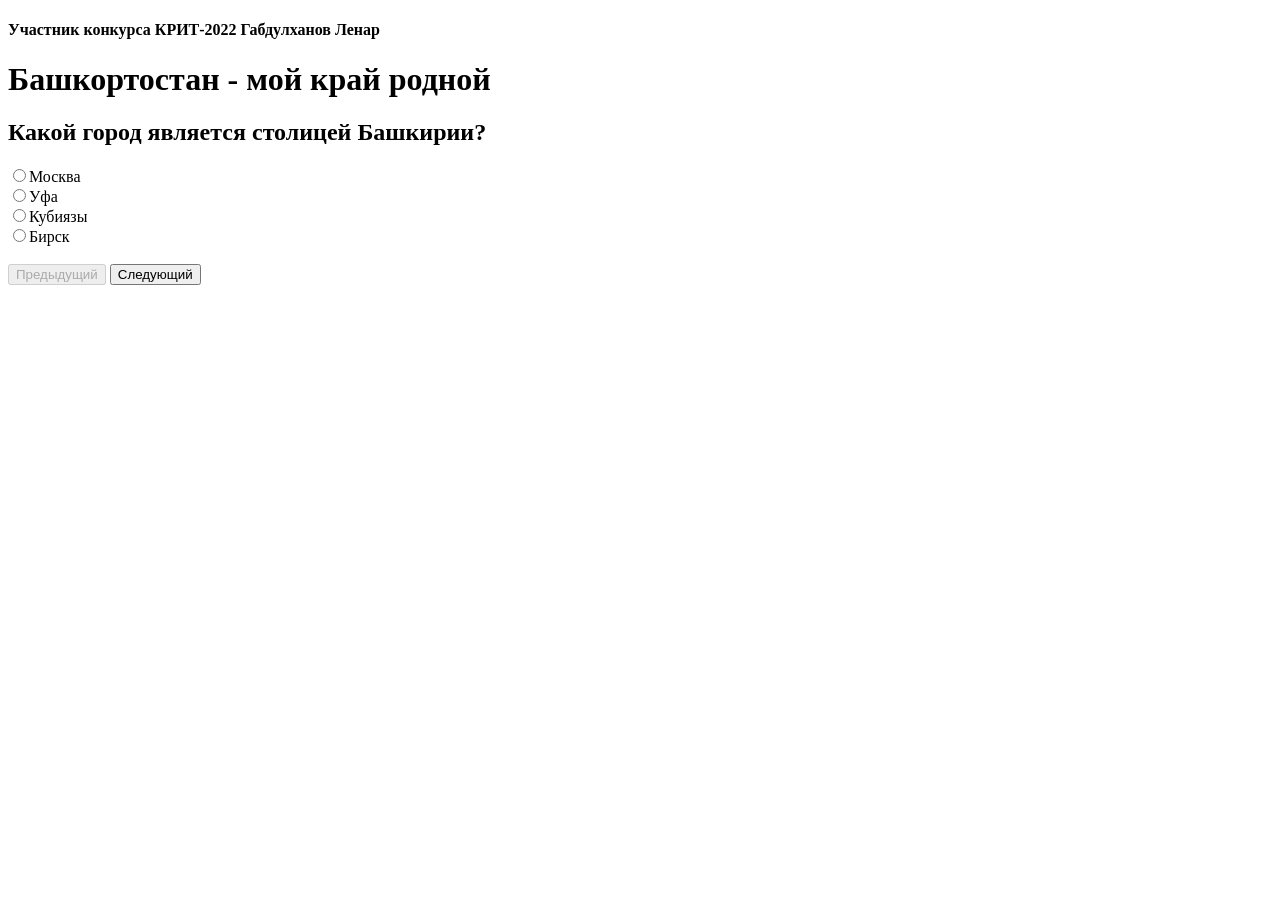
==== commit 8a374f2a: "version 1" ====
--- a/index.html
+++ b/index.html
@@ -1,26 +1,19 @@
 <!DOCTYPE html>
 <html>
-	<head>		
-		<meta http-equiv="Content-Type" content="text/html; charset=utf-8"
-			  name="viewport" content="width=device-width, initial-scale=1">
-		<title>3D Tetris</title>
-		<link rel="stylesheet" type="text/css" href="style.css">
-		<script src="three.min.js"></script>
-		<script src="OrbitControls.js"></script>		
+	<head>
+		<meta charset="UTF-8"/>
+		<title>Башкортостан - мой край родной</title>
 	</head>
-	<body>					
-		<div id="openModal" class="modalDialog">				
-				<div class="innerModalDialog">			        
-			        <h2 class="controls">Управление</h2>
-			        <img src="img/modal_window.jpg" alt="control">
-					<div class="info">
-						<p class = "space">Пробел - сразу ставить фигуру</p>
-						<p class = "pause">p - пауза</p>
-						<p class = "start">Нажмите ок для начала игры</p>
-						<button id="ok" class="ok">OK</button>
-					</div>
-    			</div>
-		</div>
-		<script src="script.js"></script>		
+	
+	<body onload="fun()">
+		<h4>Участник конкурса КРИТ-2022 Габдулханов Ленар</h4>
+		<h1>Башкортостан - мой край родной</h1>
+		
+		<div id="q"></div>
+		
+		<button id="prev" onclick="funcprev()">Предыдущий</button>
+		<button id="next" onclick="funcnext()">Следующий</button>
+		
+		<script src="script.js"></script>
 	</body>
-</html>+</html> 
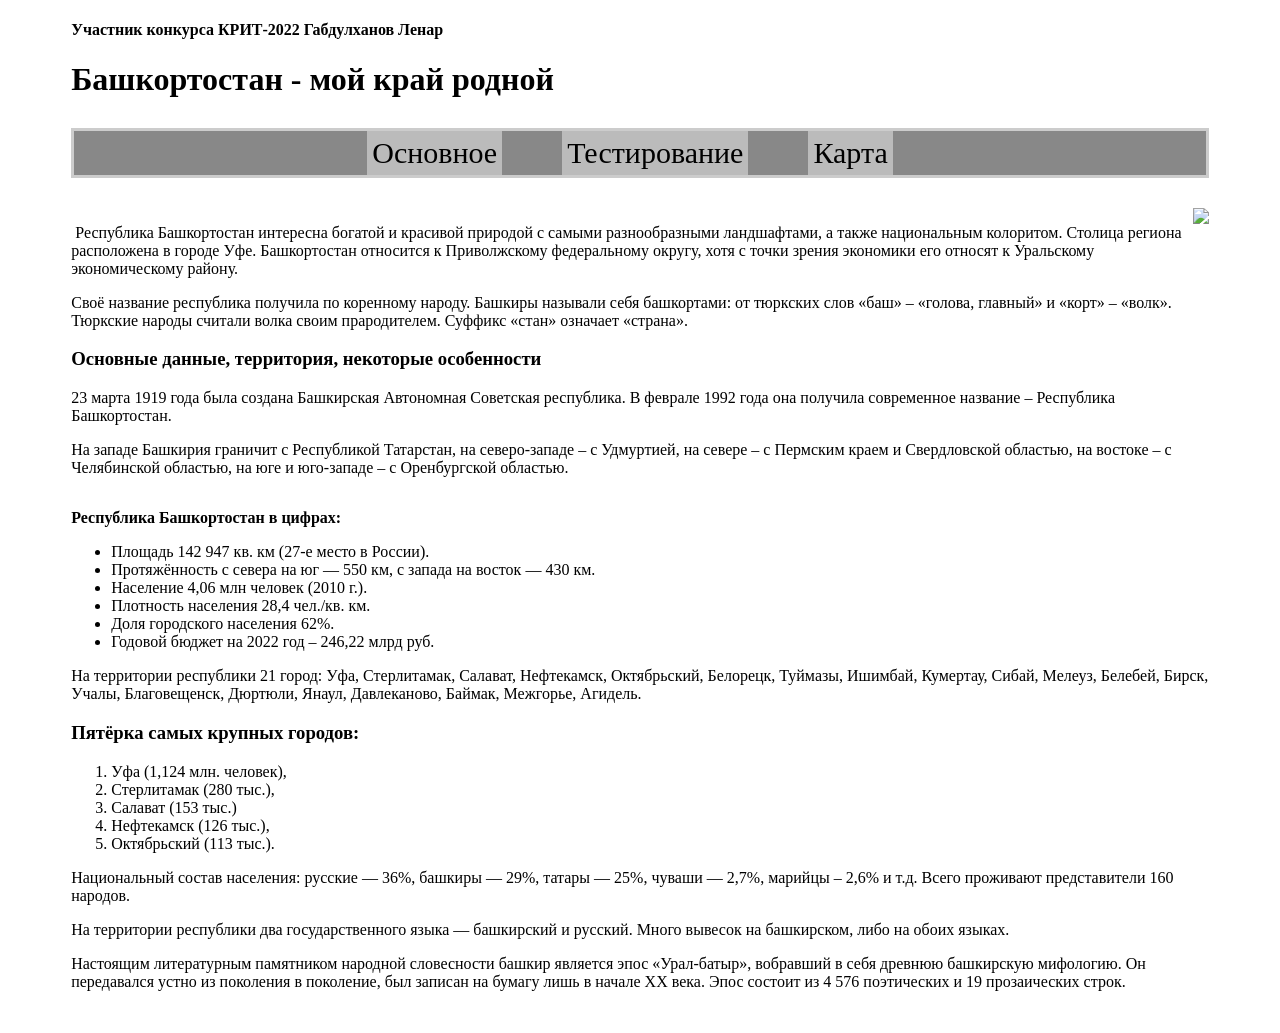
==== commit 7879d136: "version2" ====
--- a/index.html
+++ b/index.html
@@ -3,17 +3,86 @@
 	<head>
 		<meta charset="UTF-8"/>
 		<title>Башкортостан - мой край родной</title>
+		<link rel = "stylesheet" type="text/css" href="style.css">
 	</head>
 	
 	<body onload="fun()">
-		<h4>Участник конкурса КРИТ-2022 Габдулханов Ленар</h4>
-		<h1>Башкортостан - мой край родной</h1>
-		
-		<div id="q"></div>
-		
-		<button id="prev" onclick="funcprev()">Предыдущий</button>
-		<button id="next" onclick="funcnext()">Следующий</button>
-		
+		<div class="wrapper">
+			<h4>Участник конкурса КРИТ-2022 Габдулханов Ленар</h4>
+			<h1>Башкортостан - мой край родной</h1>
+			<ul class="nav">
+				<li onclick="main()">Основное</li>
+				<li onclick="tst()">Тестирование</li>
+				<li onclick="maps()">Карта</li>
+			</ul>
+			
+			<div id="box1" class="box1">					
+				<div class="outer">
+					<div class="inner">
+						<p>	&nbsp;Республика Башкортостан интересна богатой и красивой природой с самыми разнообразными ландшафтами, 
+						а также национальным колоритом. Столица региона расположена в городе Уфе. Башкортостан относится к 
+						Приволжскому федеральному округу, хотя с точки зрения экономики его относят к Уральскому экономическому району. </p>
+						<p>Своё название республика получила по коренному народу. Башкиры называли себя башкортами: 
+						от тюркских слов «баш» – «голова, главный» и «корт» – «волк». 
+						Тюркские народы считали волка своим прародителем. Суффикс «стан» означает «страна».</p>
+						
+						<h3>Основные данные, территория, некоторые особенности </h3> 
+						<p>23 марта 1919 года была создана Башкирская Автономная Советская республика. 
+						В феврале 1992 года она получила современное название – Республика Башкортостан.</p>
+						<p>На западе Башкирия граничит с Республикой Татарстан, на северо-западе – с Удмуртией, 
+						на севере – с Пермским краем и Свердловской областью, на востоке – с Челябинской областью, 
+						на юге и юго-западе – с Оренбургской областью.</p>
+					</div>
+					<div class="inner">
+						<img src="bash1.jpg"/>
+					</div>
+				</div>		
+
+				<p><b>Республика Башкортостан в цифрах:</b></p>
+				<ul>
+					<li>Площадь 142 947 кв. км (27-е место в России).</li>
+					<li>Протяжённость с севера на юг — 550 км, с запада на восток — 430 км.</li>
+					<li>Население 4,06 млн человек (2010 г.).</li>
+					<li>Плотность населения 28,4 чел./кв. км.</li>
+					<li>Доля городского населения 62%.</li>
+					<li>Годовой бюджет на 2022 год – 246,22 млрд руб.</li>
+				</ul>
+				<p>На территории республики 21 город: Уфа, Стерлитамак, Салават, Нефтекамск, 
+				Октябрьский, Белорецк, Туймазы, Ишимбай, Кумертау, Сибай, Мелеуз, Белебей, 
+				Бирск, Учалы, Благовещенск, Дюртюли, Янаул, Давлеканово, Баймак, Межгорье, Агидель.</p>
+
+				<h3>Пятёрка самых крупных городов:</h3>
+				<ol>
+					<li>Уфа (1,124 млн. человек),</li>
+					<li>Стерлитамак (280 тыс.),</li>
+					<li>Салават (153 тыс.)</li>
+					<li>Нефтекамск (126 тыс.),</li>
+					<li>Октябрьский (113 тыс.).</li>
+				</ol>
+				<p>Национальный состав населения: русские — 36%, башкиры — 29%, татары — 25%, 
+				чуваши — 2,7%, марийцы – 2,6% и т.д. Всего проживают представители 160 народов.</p>
+
+				<p>На территории республики два государственного языка — башкирский и русский. 
+				Много вывесок на башкирском, либо на обоих языках.</p>
+
+				<p>Настоящим литературным памятником народной словесности башкир является 
+				эпос «Урал-батыр», вобравший в себя древнюю башкирскую мифологию. Он передавался 
+				устно из поколения в поколение, был записан на бумагу лишь в начале XX века. 
+				Эпос состоит из 4 576 поэтических и 19 прозаических строк. </p>
+			</div>
+			
+			<div id="box2" class="box2">
+				<div id="q"></div>			
+				<button id="prev" onclick="funcprev()">Предыдущий</button>
+				<button id="next" onclick="funcnext()">Следующий</button>
+			</div>
+			
+			<div id="box3" class="box3">
+				<img src="bash2.jpg"/>
+			</div>
+			
+			<br>
+		</div>
 		<script src="script.js"></script>
 	</body>
 </html> 
--- a/style.css
+++ b/style.css
@@ -0,0 +1,41 @@
+.wrapper {
+	width: 90%;
+	margin: 0 auto;	
+}
+.outer{
+	display: flex;
+	justify-content: space-between;
+}
+
+.nav {
+	display: flex;
+	list-style: none;	
+	justify-content: center;
+	font-size: 30px;
+	border: 3px solid #ccc;
+	background-color: #888;
+}
+.nav li {
+	cursor: pointer;
+	margin-right: 60px;
+	padding: 5px;	
+	background-color: #bbb;
+}
+.nav li:hover {
+	color: #333;	
+	background-color: #fff;
+}
+
+@media screen and (max-width: 900px) {
+    .nav {
+		flex-direction: column;
+		font-size: 20px;		
+	}
+	.nav li {
+		text-align: center;
+	}
+	.outer {
+		flex-direction: column;
+	}
+}
+
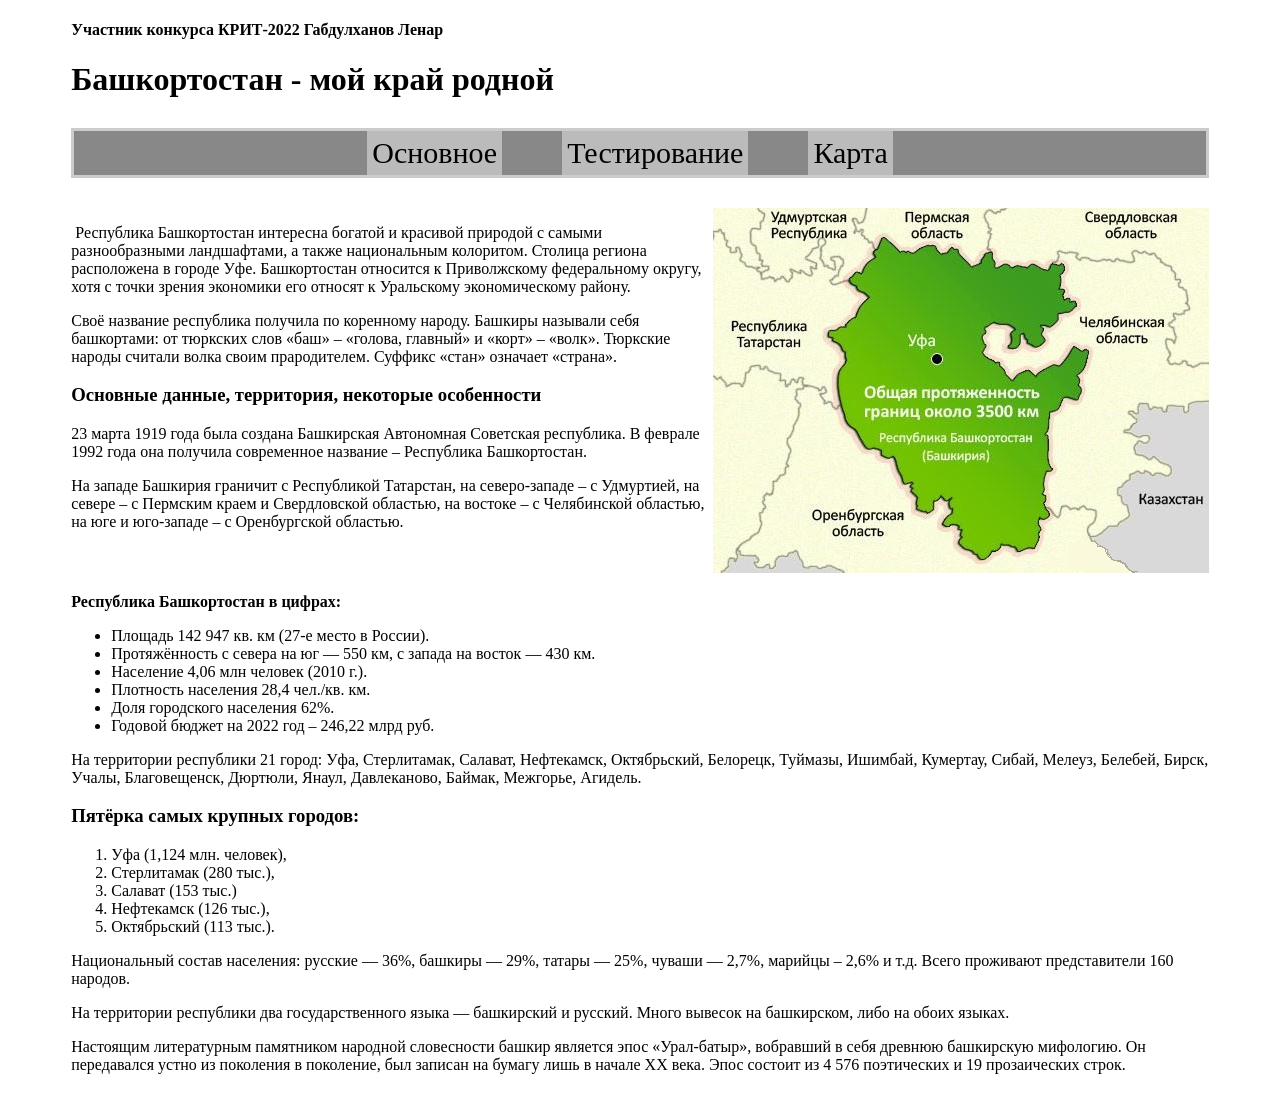
==== commit a363fecb: "version2" ====
--- a/index.html
+++ b/index.html
@@ -34,7 +34,7 @@
 						на юге и юго-западе – с Оренбургской областью.</p>
 					</div>
 					<div class="inner">
-						<img src="bash1.jpg"/>
+						<img src="bash1.JPG"/>
 					</div>
 				</div>		
 
